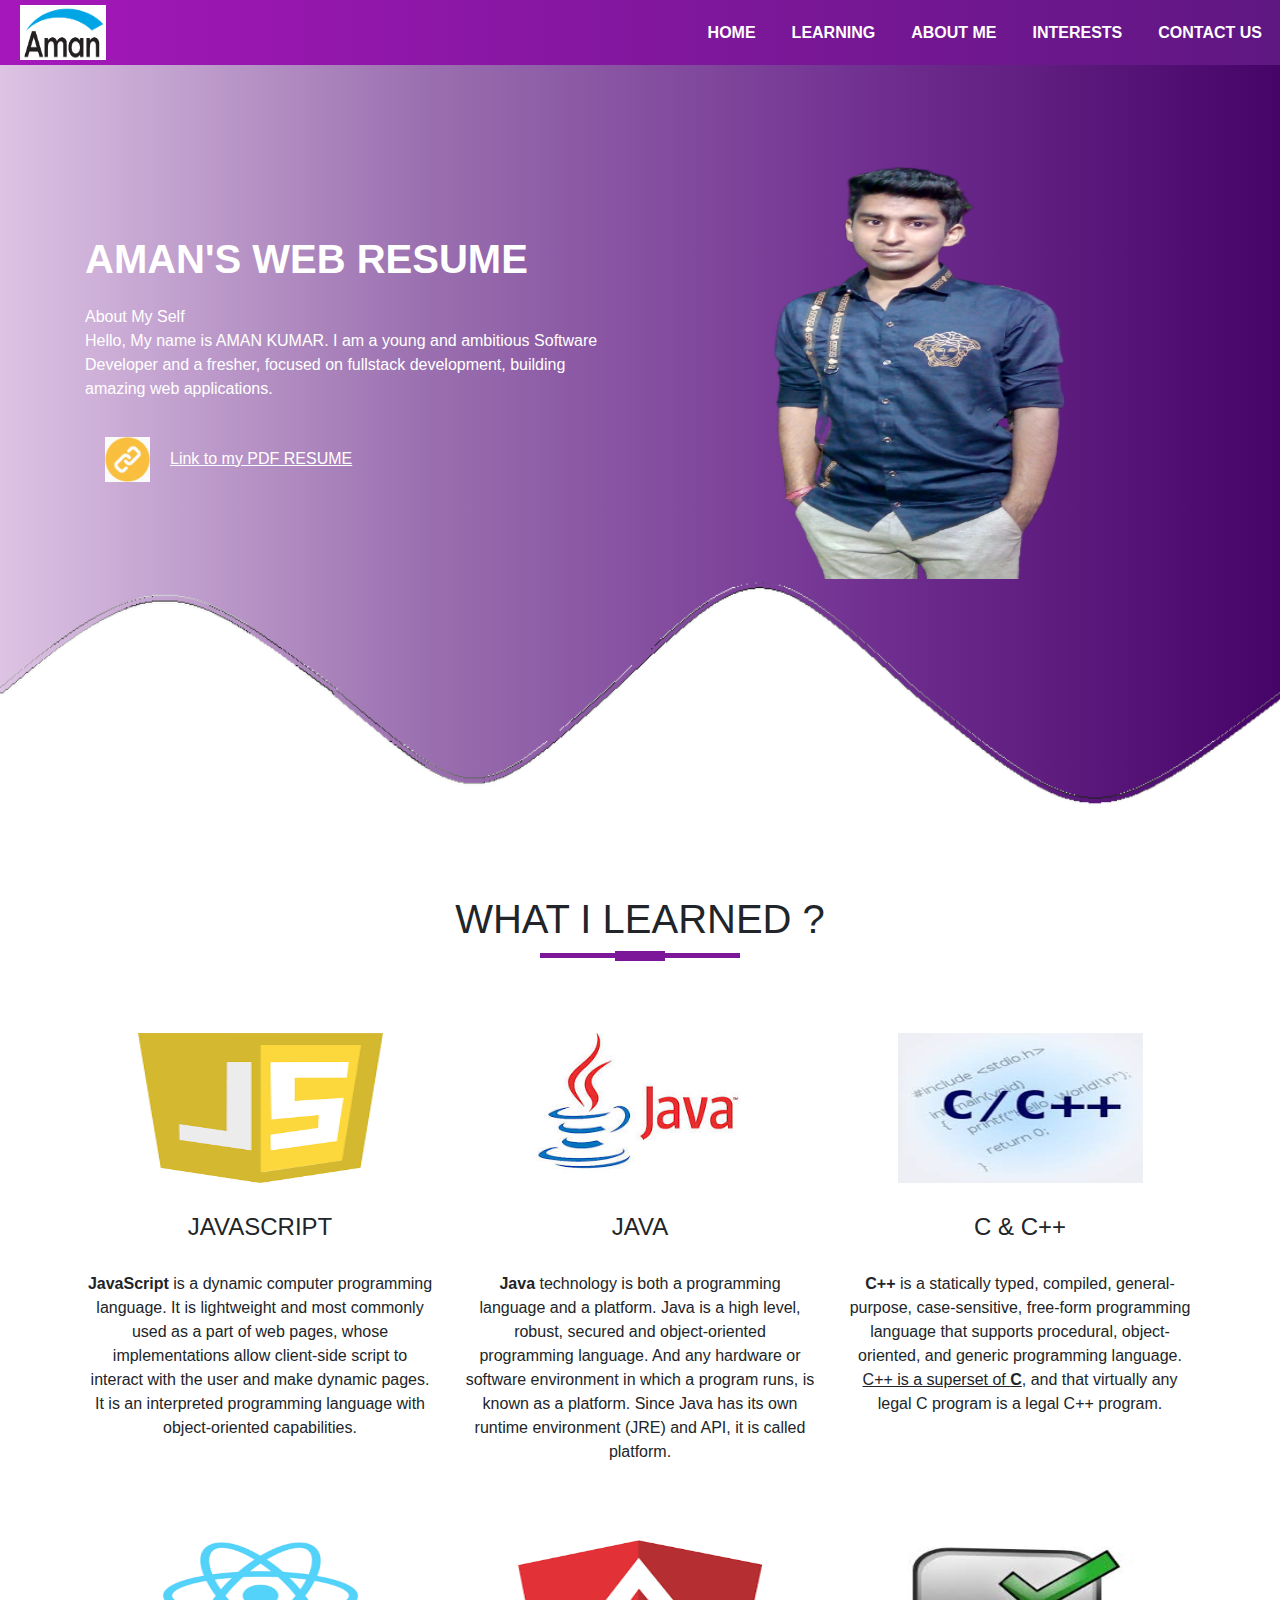
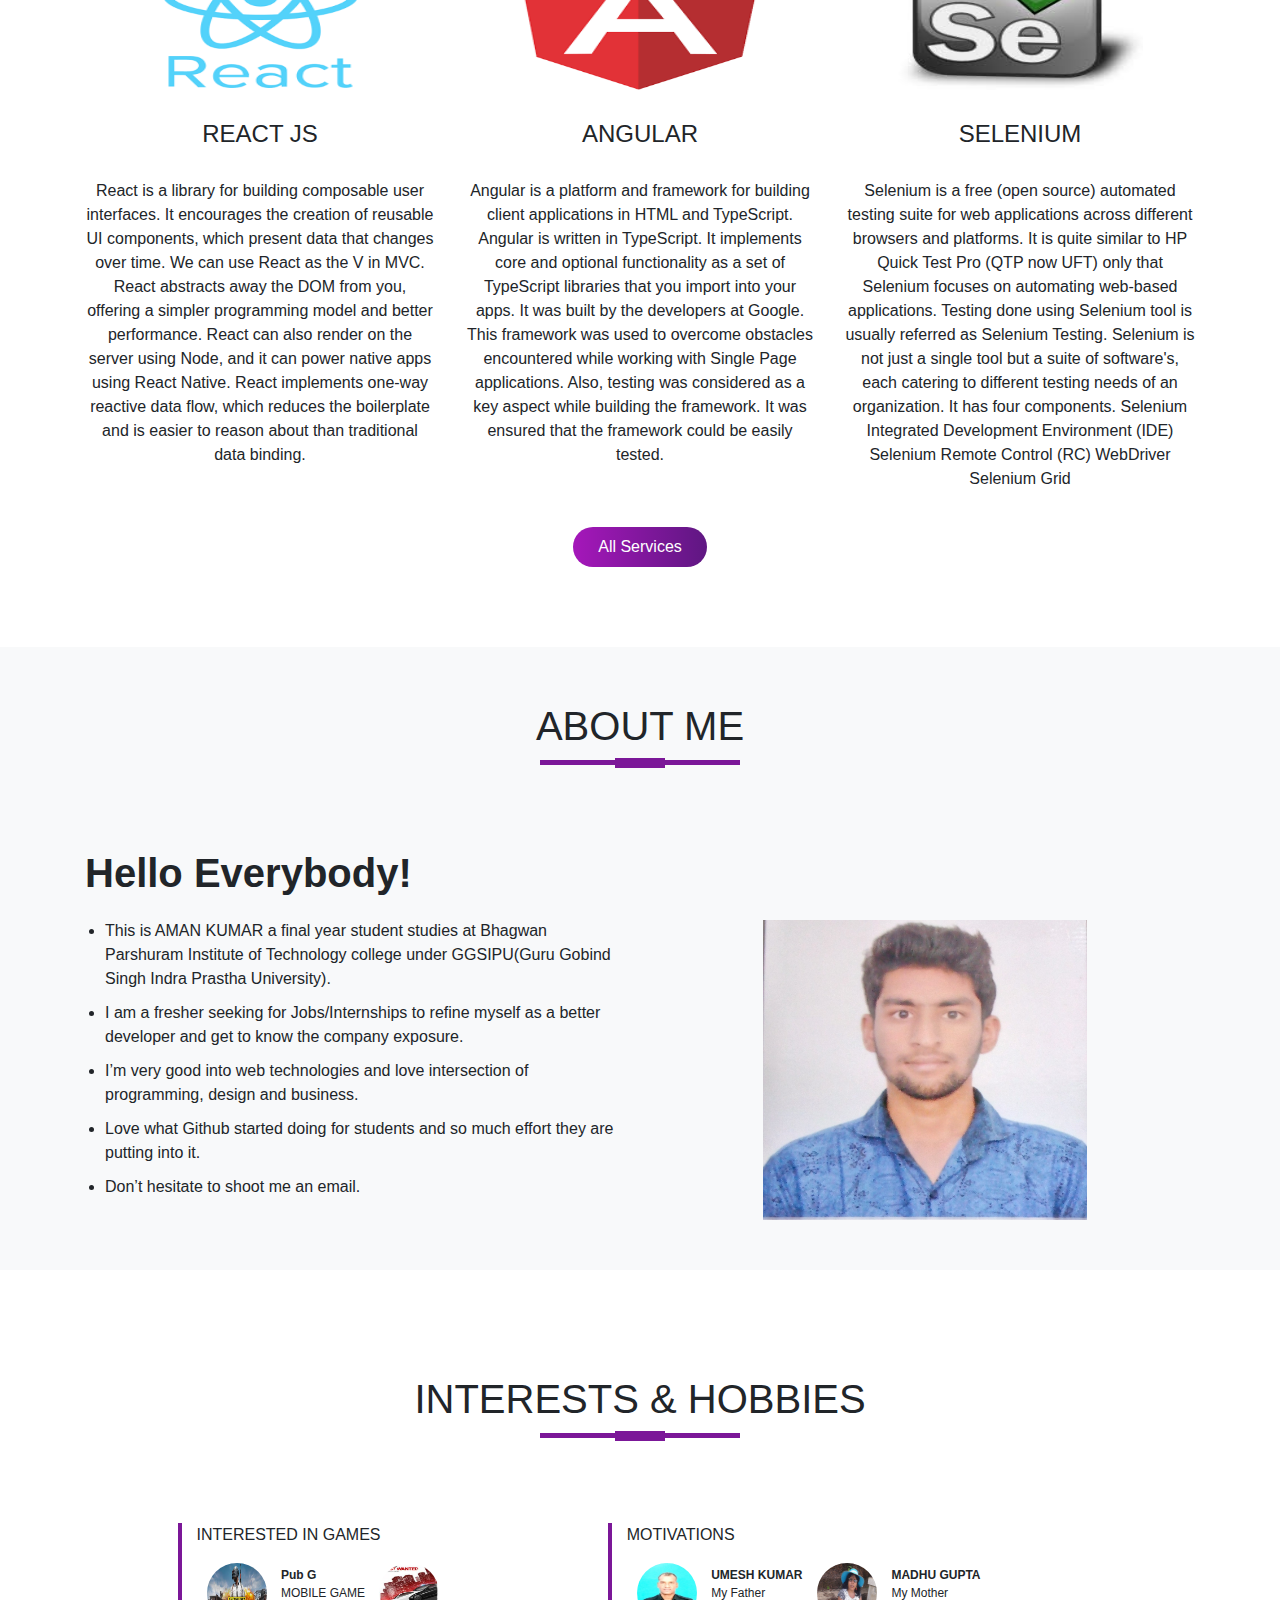
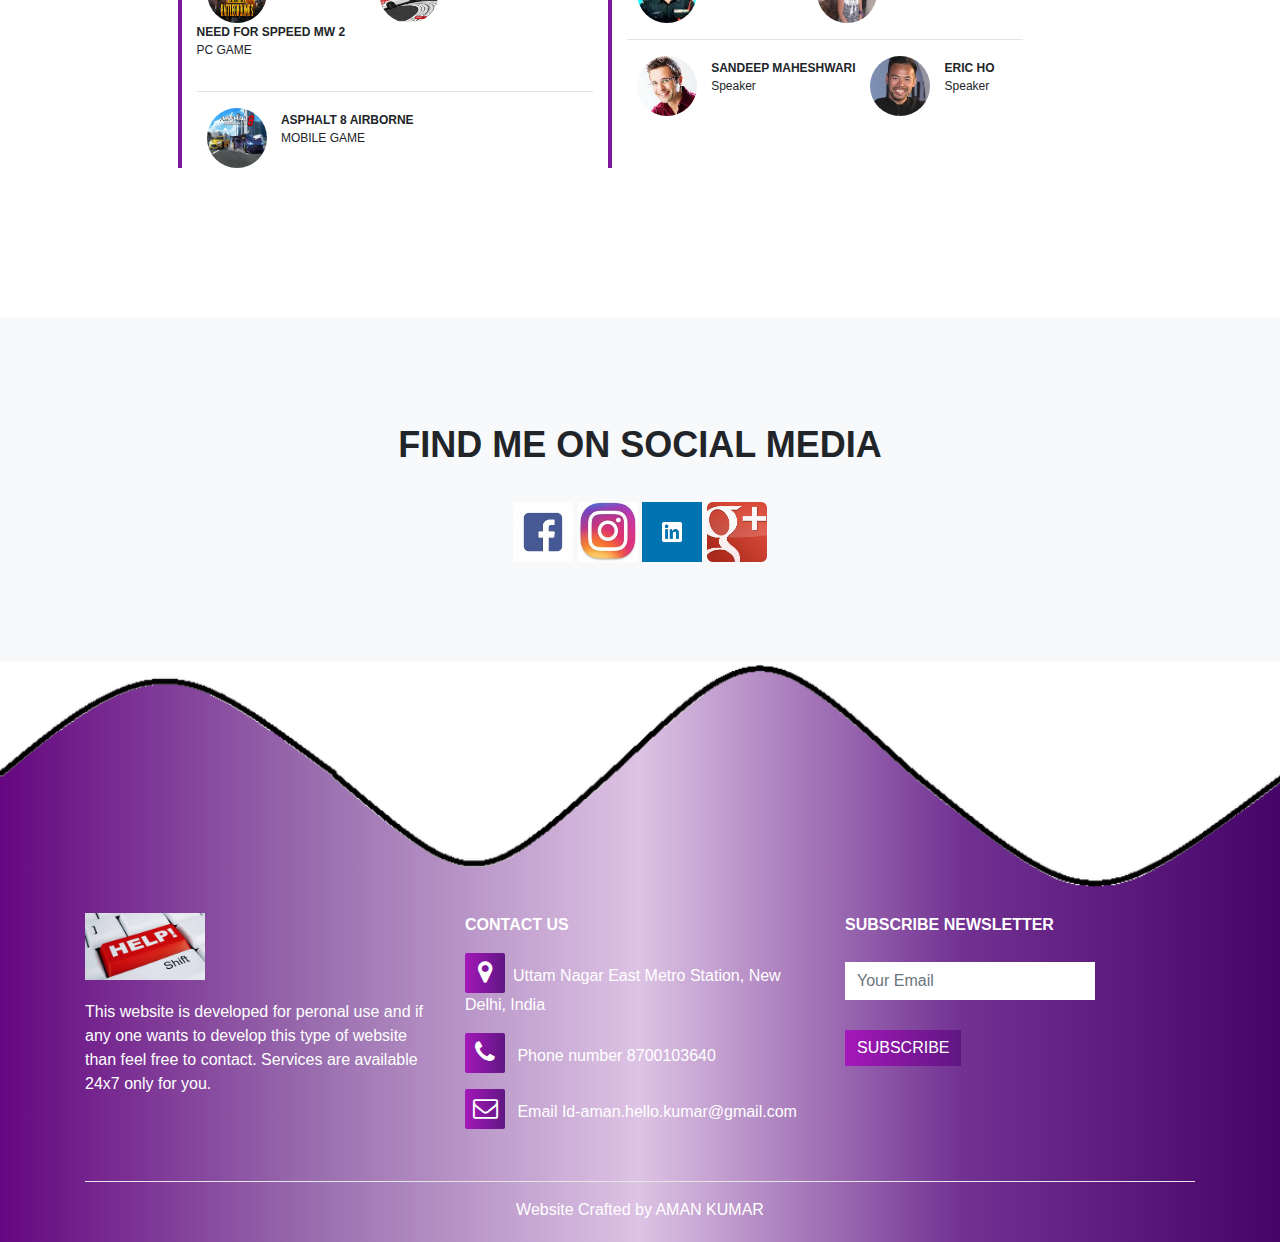
==== index.html @ b963ac5f "First Web Resume" ====
<!DOCTYPE html>
<html lang="en">
<head>
    <meta charset="UTF-8">
    <meta name="viewport" content="width=device-width, initial-scale=1.0">
    <meta http-equiv="X-UA-Compatible" content="ie=edge">
    <title>Website</title>

    <link rel="stylesheet" href="./style.css">
    <link rel="stylesheet" href="https://stackpath.bootstrapcdn.com/bootstrap/4.3.1/css/bootstrap.min.css" integrity="sha384-ggOyR0iXCbMQv3Xipma34MD+dH/1fQ784/j6cY/iJTQUOhcWr7x9JvoRxT2MZw1T" crossorigin="anonymous">
    <script src="https://code.jquery.com/jquery-3.3.1.slim.min.js" integrity="sha384-q8i/X+965DzO0rT7abK41JStQIAqVgRVzpbzo5smXKp4YfRvH+8abtTE1Pi6jizo" crossorigin="anonymous"></script>
    <script src="https://stackpath.bootstrapcdn.com/bootstrap/4.3.1/js/bootstrap.min.js" integrity="sha384-JjSmVgyd0p3pXB1rRibZUAYoIIy6OrQ6VrjIEaFf/nJGzIxFDsf4x0xIM+B07jRM" crossorigin="anonymous"></script>

    <link rel="stylesheet" href="https://stackpath.bootstrapcdn.com/font-awesome/4.7.0/css/font-awesome.min.css"> 


</head>
<body>

    <section id="nav-bar">

            <nav class="navbar navbar-expand-lg navbar-light ">
                    <a class="navbar-brand" href="#"><img src="./images/logo-aman.png" alt="logo"></a>
                    <button class="navbar-toggler" type="button" data-toggle="collapse" data-target="#navbarNav" aria-controls="navbarNav" aria-expanded="false" aria-label="Toggle navigation">
                            <i class="fa fa-bars" aria-hidden="true"></i>
                        </button>
                    <div class="collapse navbar-collapse" id="navbarNav">
                      <ul class="navbar-nav ml-auto">
                        <li class="nav-item ">
                          <a class="nav-link" href="#top">HOME</a>
                        </li>
                        <li class="nav-item">
                          <a class="nav-link" href="#services">LEARNING</a>
                        </li>
                        <li class="nav-item">
                          <a class="nav-link" href="#about-us">ABOUT ME</a>
                        </li>
                        <li class="nav-item">
                          <a class="nav-link " href="#testimonials">INTERESTS</a>
                        </li>
                        <li class="nav-item">
                          <a class="nav-link " href="#footer">CONTACT US</a>
                        </li>
                      </ul>
                    </div>
                  </nav>

    </section>

<!------------------Banner Section----------------------------------------------->

<section id="banner">
    <div class="container">
        <div class="row">
            <div class="col-md-6">
                <p class="promo-title">AMAN'S WEB RESUME</p>
                <p>About My Self <br>
                        Hello, My name is AMAN KUMAR.                        
                        I am a young and ambitious Software Developer and a fresher, focused on fullstack development, building amazing web applications.
                        </p>
                <a href="https://drive.google.com/file/d/15JoT8GsrGlY7VwgOTmMTJu6t5_x48WsP/view?usp=sharing" target="_blank"><img src="./images/link_yellow.jpg" alt="playIMG" class="play-btn"><u>Link to my PDF RESUME</u></a>

            </div>
            <div class="col-md-6 text-center">
                <img src="./images/aman1.png" class="img-fluid" alt="">
            </div>
        </div>
    </div>
    <img src="./images/wave2.png" class="bottom-img" alt="">
</section>

<!---------------------------Services Section---------->

<section id="services">
    <div class="container text-center">
        <h1 class="title">WHAT I LEARNED ?</h1>
        <div class="row text-center">
            <div class="col-md-4 services">
                <img src="./images/javascript.png" alt="" class="service-img">
                <h4>JAVASCRIPT</h4>
                <p><b>JavaScript</b> is a dynamic computer programming language. It is lightweight and most commonly used as a part of web pages, whose implementations allow client-side script to interact with the user and make dynamic pages. It is an interpreted programming language with object-oriented capabilities.</p>

            </div>
            <div class="col-md-4 services">
                <img src="./images/java.jpg" alt="" class="service-img">
                <h4>JAVA</h4>
                <p><b>Java</b> technology is both a programming language and a platform. Java is a high level, robust, secured and object-oriented programming language. And any hardware or software environment in which a program runs, is known as a platform. Since Java has its own runtime environment (JRE) and API, it is called platform.</p>
            </div>
            <div class="col-md-4 services">
                <img src="./images/c_c++.jpg" alt="" class="service-img">
                <h4>C & C++</h4>
                <p><b>C++ </b> is a statically typed, compiled, general-purpose, case-sensitive, free-form programming language that supports procedural, object-oriented, and generic programming language.<u> C++ is a superset of <b>C</b></u>, and that virtually any legal C program is a legal C++ program.</p>
            </div>
            <div class="col-md-4 services">
                <img src="./images/react.png" alt="" class="service-img">
                <h4>REACT JS</h4>
                <p>React is a library for building composable user interfaces. It encourages the creation of reusable UI components, which present data that changes over time. We can use React as the V in MVC. React abstracts away the DOM from you, offering a simpler programming model and better performance. React can also render on the server using Node, and it can power native apps using React Native. React implements one-way reactive data flow, which reduces the boilerplate and is easier to reason about than traditional data binding.</p>
            </div>
            <div class="col-md-4 services">
                <img src="./images/angular.png" alt="" class="service-img">
                <h4>ANGULAR</h4>
                <p>Angular is a platform and framework for building client applications in HTML and TypeScript. Angular is written in TypeScript. It implements core and optional functionality as a set of TypeScript libraries that you import into your apps. It was built by the developers at Google. This framework was used to overcome obstacles encountered while working with Single Page applications. Also, testing was considered as a key aspect while building the framework. It was ensured that the framework could be easily tested.</p>
            </div>
            <div class="col-md-4 services">
                <img src="./images/selenium.jpg" alt="" class="service-img">
                <h4>SELENIUM</h4>
                <p>Selenium is a free (open source) automated testing suite for web applications across different browsers and platforms. It is quite similar to HP Quick Test Pro (QTP now UFT) only that Selenium focuses on automating web-based applications. Testing done using Selenium tool is usually referred as Selenium Testing.

                        Selenium is not just a single tool but a suite of software's, each catering to different testing needs of an organization. It has four components.
                        
                        Selenium Integrated Development Environment (IDE)
                        Selenium Remote Control (RC)
                        WebDriver
                        Selenium Grid</p>
            </div>
        </div>
        <button type="button" class="btn btn-primary">All Services</button>
    </div>
</section>

<!---------------------About US--------------->

<section id="about-us">
    <div class="container">
        <h1 class="title text-center"> ABOUT ME</h1>
        <div class="row">
            <div class="col-md-6 about-us">
                <p class="about-title">Hello Everybody!</p>
                <ul>
                    <li>This is AMAN KUMAR a final year student studies at Bhagwan Parshuram Institute of Technology college under GGSIPU(Guru Gobind Singh Indra Prastha University).</li>
                    <li>I am a fresher seeking for Jobs/Internships to refine myself as a better developer and get to know the company exposure.</li>
                    <li>I’m very good into web technologies and love intersection of programming, design and business.</li>
                    <li>Love what Github started doing for students and so much effort they are putting into it.</li>
                    <li> Don’t hesitate to shoot me an email.</li>
                </ul>
            </div>
            <div class="col-md-6 about-us">
                <img src="./images/aman.jpg" class="img-fluid" alt="">
            </div>
        </div>
    </div>
</section>

<!-----------------------------------Testimonials-->

<section id="testimonials">
    <div class="container">
            <h1 class="title text-center">INTERESTS & HOBBIES</h1>
            <div class="row offset-1">
                <div class="col-md-5 testimonials">
                    <p>INTERESTED IN GAMES</p>
                    <img src="./images/pubg.jpg" alt="">
                    <p class="user-details"><b>Pub G</b><br>MOBILE GAME</p>
                    <img src="./images/nfs.jpg" alt="">
                    <p class="user-details"><b>NEED FOR SPPEED MW 2</b><br>PC GAME</p>
                    <br><hr>
                    <img src="./images/asphalt.jpg" alt="">
                    <p class="user-details"><b>ASPHALT 8 AIRBORNE</b><br>MOBILE GAME</p>
                </div>
                <div class="col-md-5 testimonials">
                    <p>MOTIVATIONS</p>
                    <img src="./images/umesh.jpg" alt="">
                    <p class="user-details"><b>UMESH KUMAR</b><br>My Father</p>
                    <img src="./images/madhu.jpg" alt="">
                    <p class="user-details"><b>MADHU GUPTA</b><br>My Mother</p>
                    <br><hr>
                    <img src="./images/sandeep.jpg" alt="">
                    <p class="user-details"><b>SANDEEP MAHESHWARI</b><br>Speaker</p>
                    <img src="./images/eric.jpg" alt="">
                    <p class="user-details"><b>ERIC HO</b><br>Speaker</p>
                </div>
            </div>
    </div>
</section>

<!---------------------------------Social media section------->

<section id="social-media">
    <div class="container text-center">
    <p>FIND ME ON SOCIAL MEDIA </p>
    <div class="social-icons">
        <a href="https://www.facebook.com/amankumar05031999" target="_blank"><img src="./images/facebook.jpg" alt=""></a>
        <a href="https://www.instagram.com/amans_rock/" target="_blank"><img src="./images/insta.jpg" alt=""></a>
        <a href="https://www.linkedin.com/in/aman-kumar-a8a14a136/" target="_blank"><img src="./images/linkedin.png" alt=""></a>
        <a href="https://drive.google.com/file/d/15JoT8GsrGlY7VwgOTmMTJu6t5_x48WsP/view?usp=sharing" target="_blank"><img src="./images/google.jpg" alt=""></a>
        
    </div>
    </div>
</section>
    
<!-----------------------footer section----------->

<section id="footer">
    <img src="./images/wave3.png" class="footer-img" alt="">
    <div class="container">
        <div class="row">
            <div class="col-md-4 footer-box">
                <img src="./images/help.jpg" alt="value">
                <p>This website is developed for peronal use and if any one wants to develop this type of website than feel free to contact. Services are available 24x7 only for you.</p>
            </div>
            <div class="col-md-4 footer-box">
                <p><b>CONTACT US</b></p>
                <P><i class="fa fa-map-marker" aria-hidden="true"></i>Uttam Nagar East Metro Station, New Delhi, India</P>   
                <P><i class="fa fa-phone" aria-hidden="true"></i>
                    Phone number 8700103640</P>
                <P><i class="fa fa-envelope-o" aria-hidden="true"></i>
                    Email Id-aman.hello.kumar@gmail.com</P>
            </div>
            <div class="col-md-4 footer-box">
                <p><b>SUBSCRIBE NEWSLETTER</b></p>
                <input type="email" class="form-control" placeholder="Your Email">
                <button type="submit" class="btn btn-primary">SUBSCRIBE</button>
                
            </div>

        </div>
        <hr>
        <p class="copyright">Website Crafted by AMAN KUMAR</p>
    </div>

</section>

<!----------------smoooth scroll-->

<script src="./smooth-scroll.js"></script>

<script>
        var scroll = new SmoothScroll('a[href*="#"]');
    </script>


</body>
</html>
---- style.css ----
*{
    margin:0;
    padding:0;
}
body{
    font-family: sans-serif;
}
#nav-bar{
    position: sticky;
    top:0;
    z-index: 10;
}
.navbar{
    background-image: linear-gradient(to right, #a517ba, #5f1782);
    padding: 0 !important;
}
.navbar-brand img{
    height: 40px;
    padding-left: 20px;
}
.navbar-nav li{
    padding: 0 10px;
}
.navbar-nav li a {
    color: #fff !important;
    font-weight: 600;
    float: right;
    text-align: left; 
}
.fa-bars{
    color: #fff;
    font-size: 30px !important;
}
.navbar-toggler {
    outline: none !important;
}

/*-------Banner Section---------------*/

#banner{
    background-image: linear-gradient(to right, #ddc3e4, #9a6faf,#723292, #460368);
    color: #fff;
    padding-top: 5%;
}
.promo-title{
    font-size: 40px;
    font-weight: 600;
    margin-top: 100px;
}
.play-btn{
    width: 45px;
    margin: 20px;
}
#banner a{
    color: #fff;
    text-decoration: none;
}
.bottom-img{
    width: 100%;
    
}

/*-----------------Service Section-----------*/

#services{
    padding: 80px 0;
}
.service-img{
    width:100px;
    margin-top: 20px;
}
.services{
    padding: 20px;
}
.services h4{
    padding: 5px;
    margin: 25px;
    text-transform: uppercase;
}
.title::before{
    content:'';
    background: #7b1798;
    height: 5px;
    width: 200px;
    margin-left: auto;
    margin-right: auto;
    display: block; 
    transform: translateY(63px);
}
.title::after {
    content:'';
    background: #7b1798;
    height: 10px;
    width: 50px;
    margin-left: auto;
    margin-right: auto;
    display: block; 
    margin-bottom: 40px;
    transform: translateY(8px);
}
#services .btn-primary{
    box-shadow: none;
    padding: 8px 25px;
    border: none;
    border-radius: 20px;
    background-image: linear-gradient(to right, #a517ba, #5f1782);

}

/*-----------------About us -------------------*/

#about-us{
    background: #f8f9fa;
    padding-bottom: 50px;
    padding-top: 50px;
}
.about-title{
    font-size: 40px;
    font-weight: 600;
    margin-top: 8%;
}
#about-us ul li{
    margin: 10px 0 ;
}
#about-us ul{
    margin-left:20px;
}
.about-us img{
    display: block;
    margin: 60px auto;
    margin-bottom: 0px;

}
/*------------------------------testimonials-----------*/
#testimonials{
    margin: 100px 0;

}
.testimonials{
    border-left: 4px solid #7b1798;
    margin-top: 50px;
    margin-bottom: 50px;
}
.testimonials img {
    height: 60px;
    width: 60px;
    border-radius: 50%;
    margin: 0 10px;
}
.user-details{
    display: inline-block;
    font-size: 12px;
}

/*------------Social media section-------------*/

#social-media{
    background: #f8f9fa;
    padding: 100px 0;
}
#social-media p{
    font-size: 36px;
    font-weight: 600;
    margin-bottom: 30px;
}
.social-icons img {
    width: 60px;
    transition: 0.5s;
}
.social-icons a:hover img{
    transform: translateY(-10px);
}

/*--------footer-----------*/

#footer{
    background-image: linear-gradient(to right, #650680, #9a6faf,#ddc3e4,#723292, #460368);
    color: #fff;
}
.footer-img{
    width: 100%;
}
.footer-box{
    padding: 20px;
}
.footer-box img{
    width: 120px;
    margin-bottom: 20px;
}
.footer-box .fa{
    margin-right:8px;
    font-size:25px;
    height:40px;
    width:40px;
    text-align: center;
    padding-top:7px;
    border-radius: 2px;
    background-image: linear-gradient(to right, #a517ba, #5f1782);
}
.footer-box .form-control{
    box-shadow: none !important;
    border: none;
    border-radius: 0;
    margin-top: 25px;
    max-width: 250px;
}
.footer-box .btn-primary{
    box-shadow: none !important;
    border: none;
    border-radius: 0;
    margin-top: 30px;
    background-image: linear-gradient(to right, #a517ba, #5f1782);
}
hr{
    background: #fff;
}
.copyright{
    margin-bottom: 0px;
    padding-bottom: 20px;
    text-align: center;
}

#banner .row .text-center img{
    width: 80%;
    height: 450px;
    
}
#nav-bar .navbar a img {
    width: 80%;
    height: 55px;
}
#services .services img{
    width: 70%;
    height: 150px;
}
#about-us .container .about-us img{
    width: 60%;
    height: 300px;
    margin-top: 120px;
    align-content: center;
}
#social-media .text-center img{
    width:  60px;
    height: 60px;
}
#social-media .text-center h1{
    display: inline-block;
}
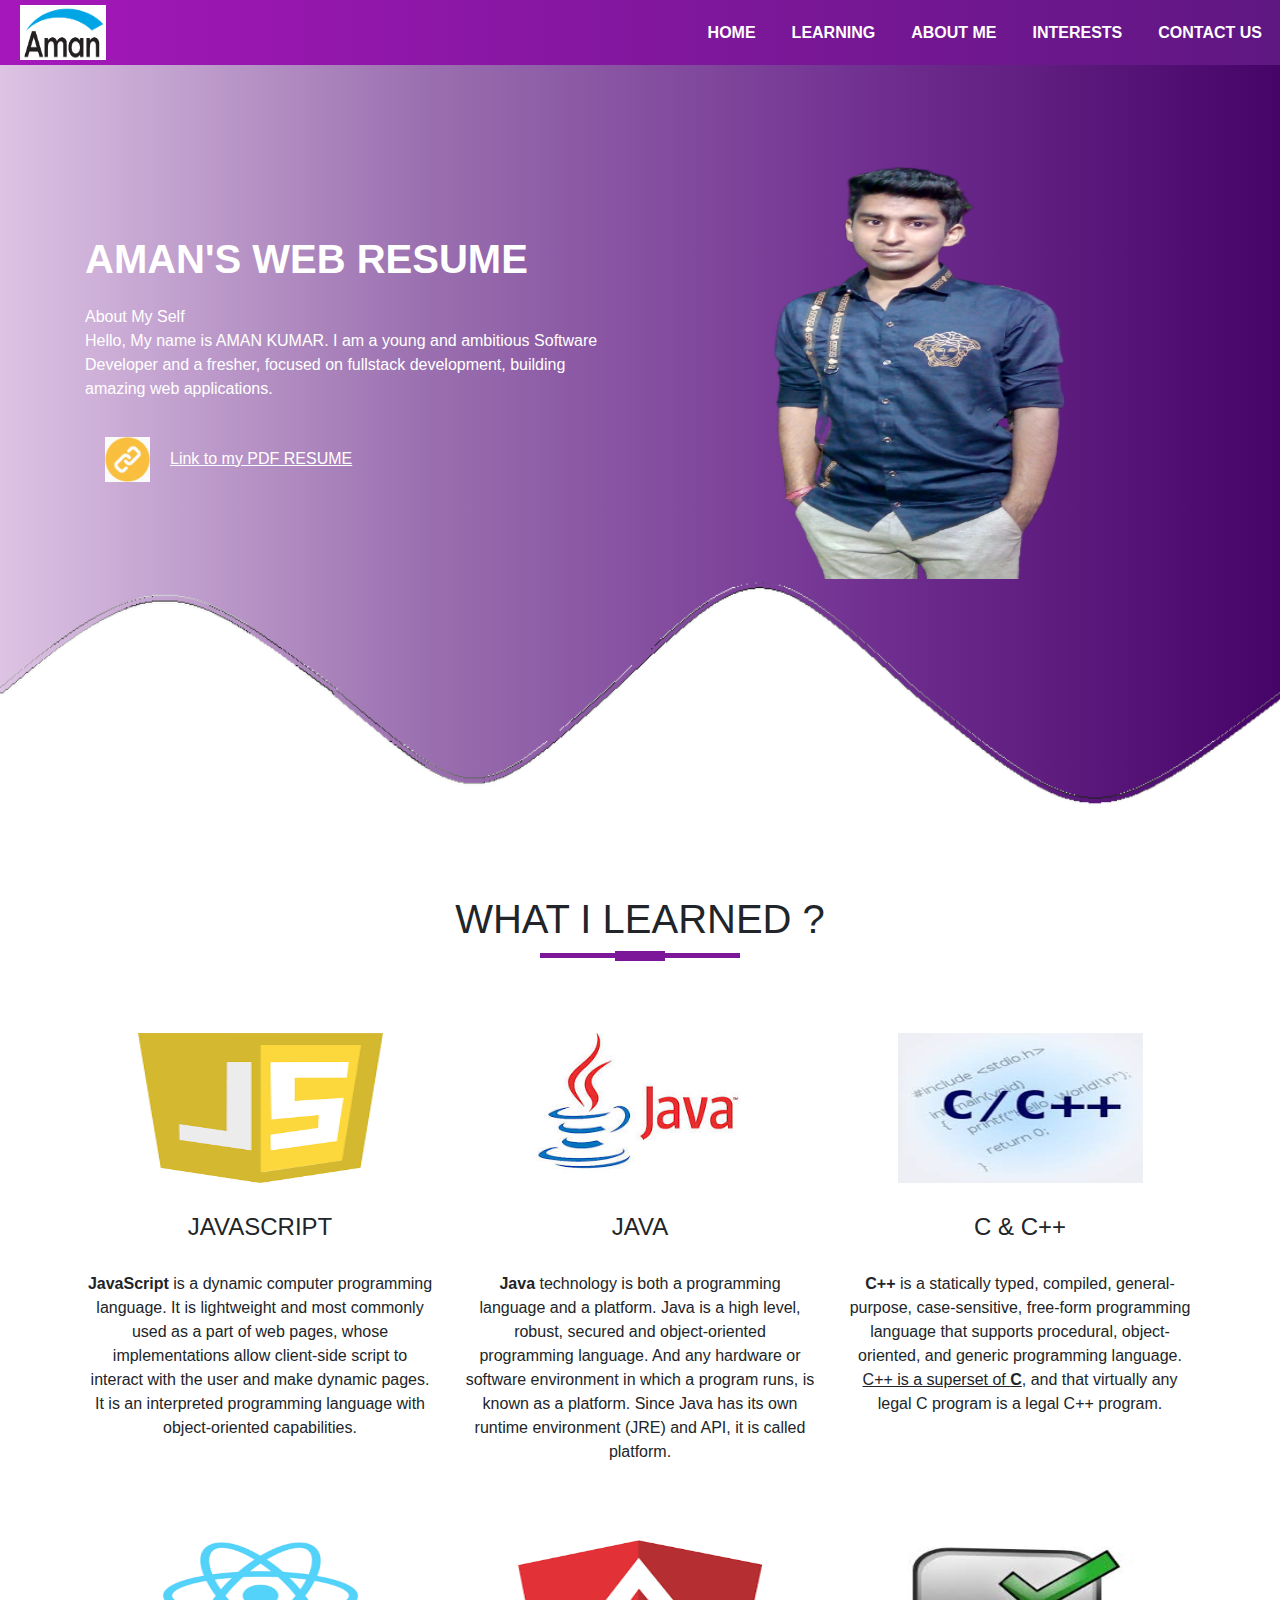
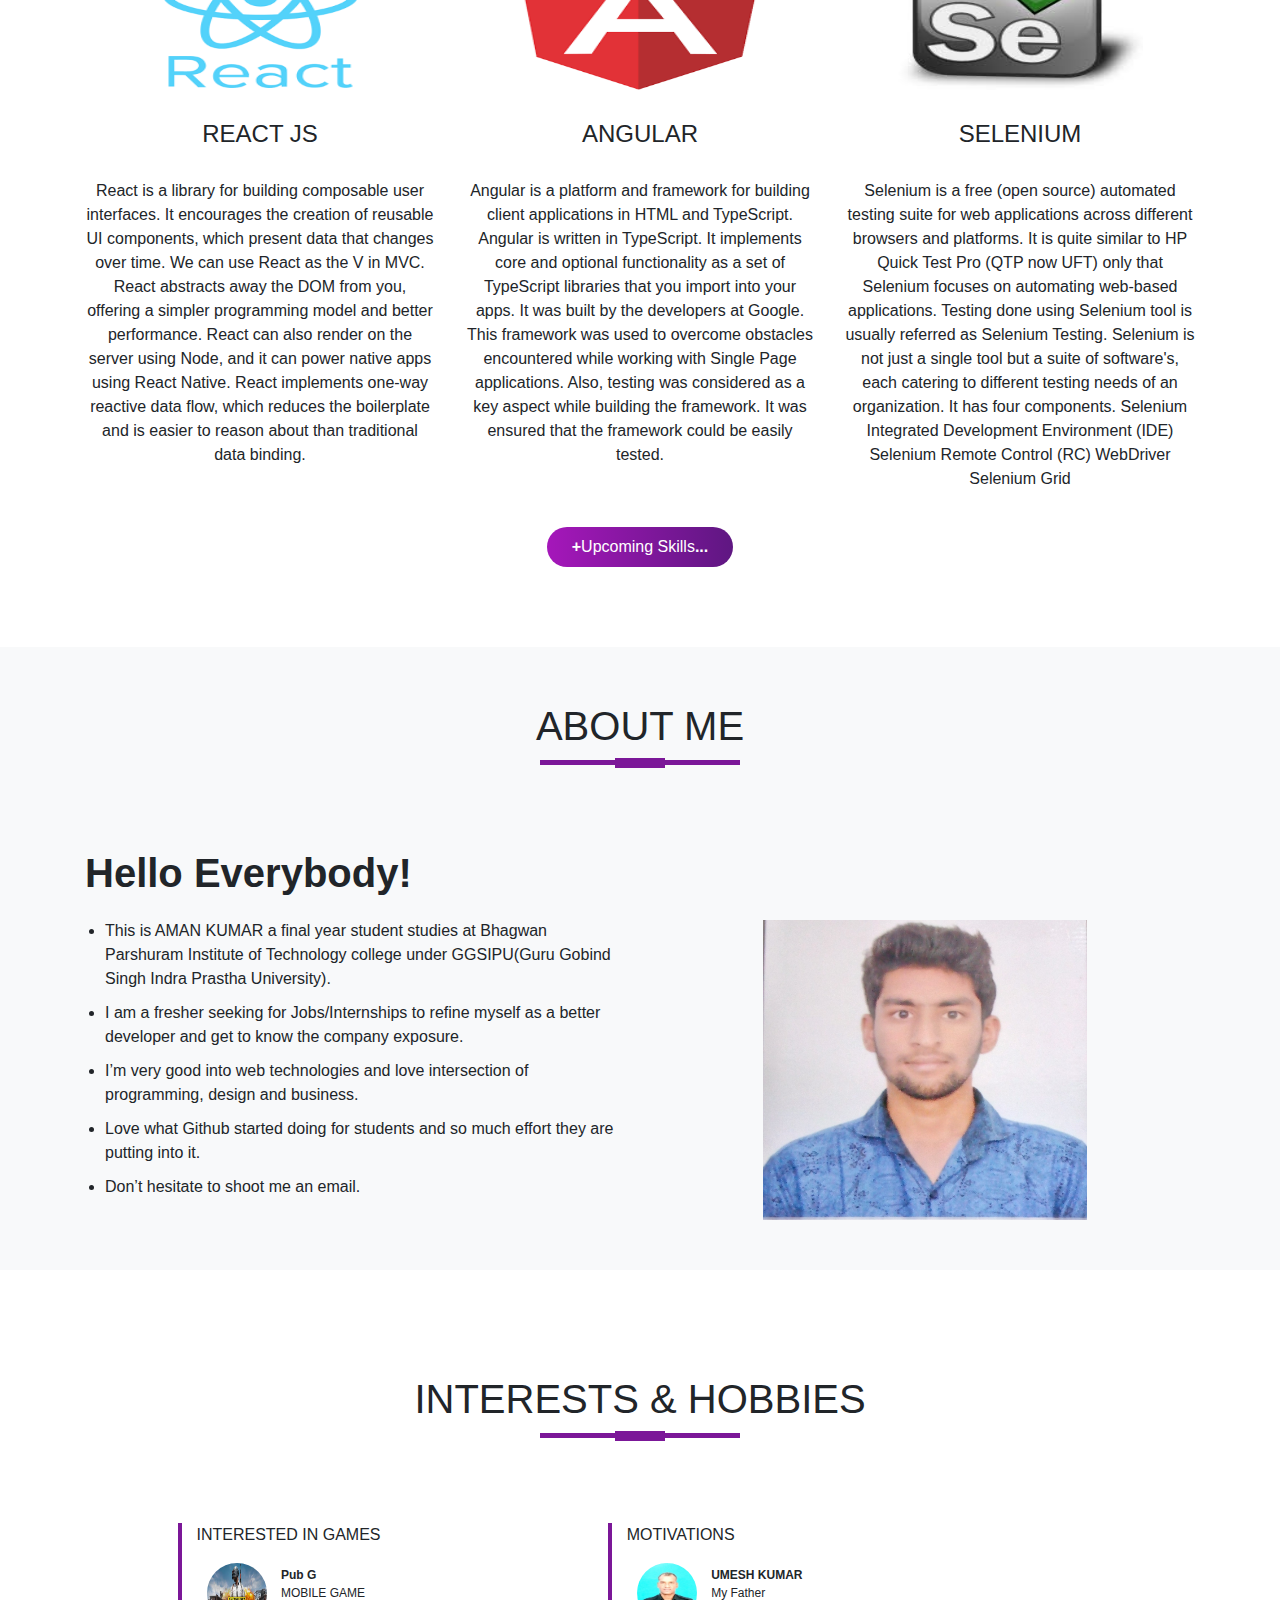
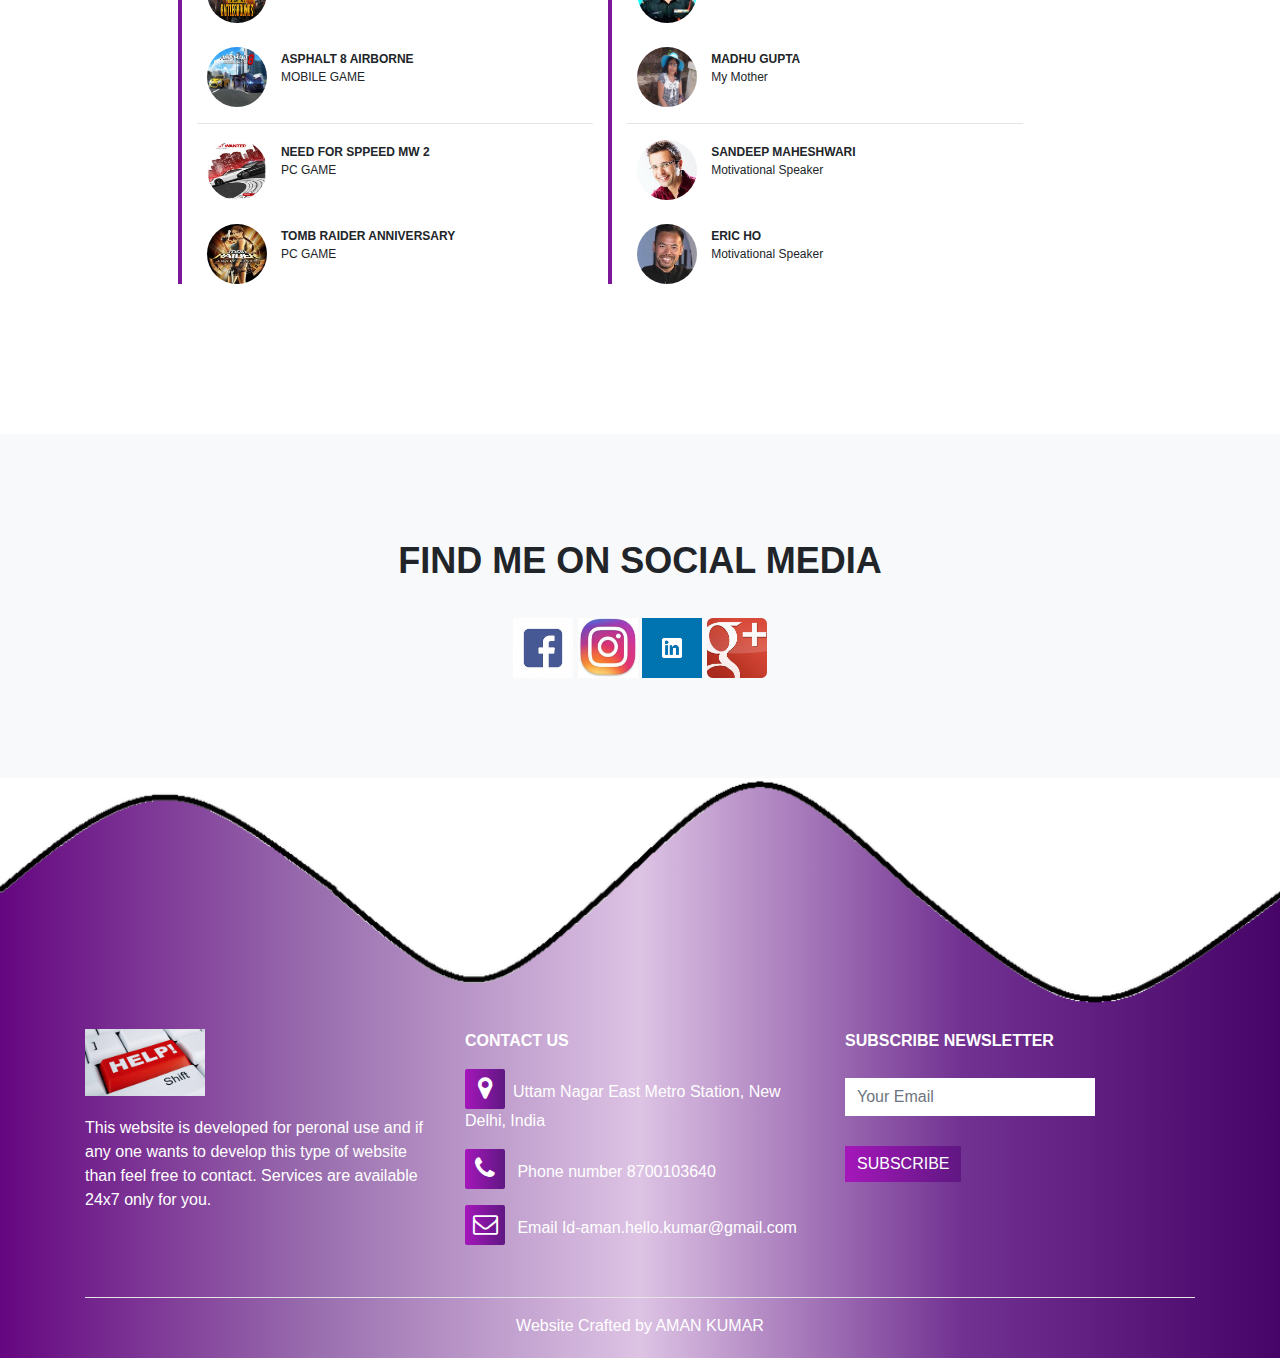
==== commit fe2f3d48: "Added google adds" ====
--- a/index.html
+++ b/index.html
@@ -13,6 +13,13 @@
 
     <link rel="stylesheet" href="https://stackpath.bootstrapcdn.com/font-awesome/4.7.0/css/font-awesome.min.css"> 
 
+    <script async src="https://pagead2.googlesyndication.com/pagead/js/adsbygoogle.js"></script>
+<script>
+  (adsbygoogle = window.adsbygoogle || []).push({
+    google_ad_client: "ca-pub-9025593225178922",
+    enable_page_level_ads: true
+  });
+</script>
 
 </head>
 <body>
@@ -114,7 +121,7 @@
                         Selenium Grid</p>
             </div>
         </div>
-        <button type="button" class="btn btn-primary">All Services</button>
+        <button type="button" class="btn btn-primary"><b>+</b>Upcoming Skills<b>...</b></button>
     </div>
 </section>
 
@@ -149,25 +156,49 @@
             <div class="row offset-1">
                 <div class="col-md-5 testimonials">
                     <p>INTERESTED IN GAMES</p>
+                    <div>
                     <img src="./images/pubg.jpg" alt="">
                     <p class="user-details"><b>Pub G</b><br>MOBILE GAME</p>
+                    </div>
+                    <br>
+                    <div>
+                    <img src="./images/asphalt.jpg" alt="">
+                    <p class="user-details"><b>ASPHALT 8 AIRBORNE</b><br>MOBILE GAME</p>
+                    </div>
+                    <hr>
+                    <div>
                     <img src="./images/nfs.jpg" alt="">
                     <p class="user-details"><b>NEED FOR SPPEED MW 2</b><br>PC GAME</p>
-                    <br><hr>
-                    <img src="./images/asphalt.jpg" alt="">
-                    <p class="user-details"><b>ASPHALT 8 AIRBORNE</b><br>MOBILE GAME</p>
+                    </div>
+                    <br>
+                    <div>
+                    <img src="./images/tra.jpg" alt="">
+                    <p class="user-details"><b>TOMB RAIDER ANNIVERSARY</b><br>PC GAME</p>
+                    </div>
+
+                    
                 </div>
                 <div class="col-md-5 testimonials">
                     <p>MOTIVATIONS</p>
+                    <div>
                     <img src="./images/umesh.jpg" alt="">
                     <p class="user-details"><b>UMESH KUMAR</b><br>My Father</p>
+                    </div>
+                    <br>
+                    <div>
                     <img src="./images/madhu.jpg" alt="">
                     <p class="user-details"><b>MADHU GUPTA</b><br>My Mother</p>
-                    <br><hr>
+                    </div>
+                    <hr>
+                    <div>
                     <img src="./images/sandeep.jpg" alt="">
-                    <p class="user-details"><b>SANDEEP MAHESHWARI</b><br>Speaker</p>
+                    <p class="user-details"><b>SANDEEP MAHESHWARI</b><br>Motivational Speaker</p>
+                    </div>
+                    <br>
+                    <div>
                     <img src="./images/eric.jpg" alt="">
-                    <p class="user-details"><b>ERIC HO</b><br>Speaker</p>
+                    <p class="user-details"><b>ERIC HO</b><br>Motivational Speaker</p>
+                    </div>
                 </div>
             </div>
     </div>
--- a/style.css
+++ b/style.css
@@ -246,3 +246,7 @@
 #social-media .text-center h1{
     display: inline-block;
 }
+
+@media only screen and (max-width: 1195px) {
+    
+  }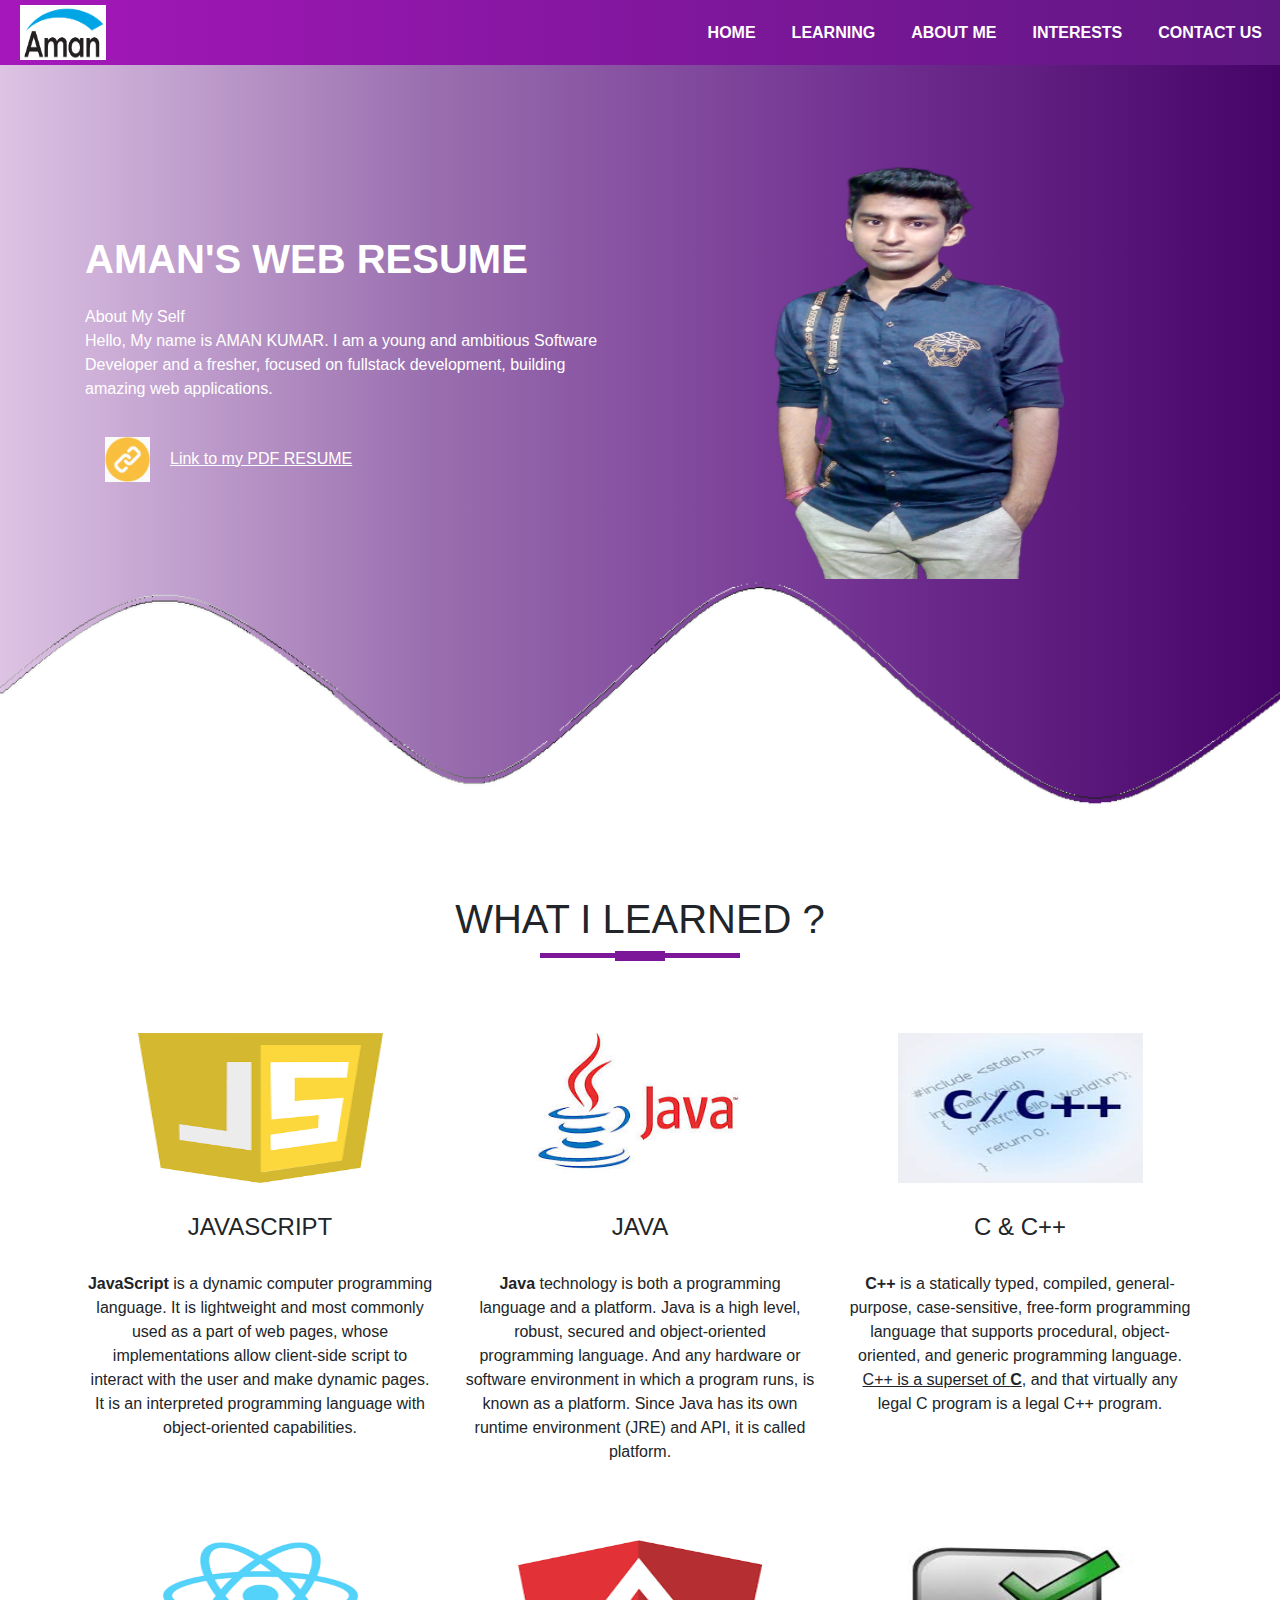
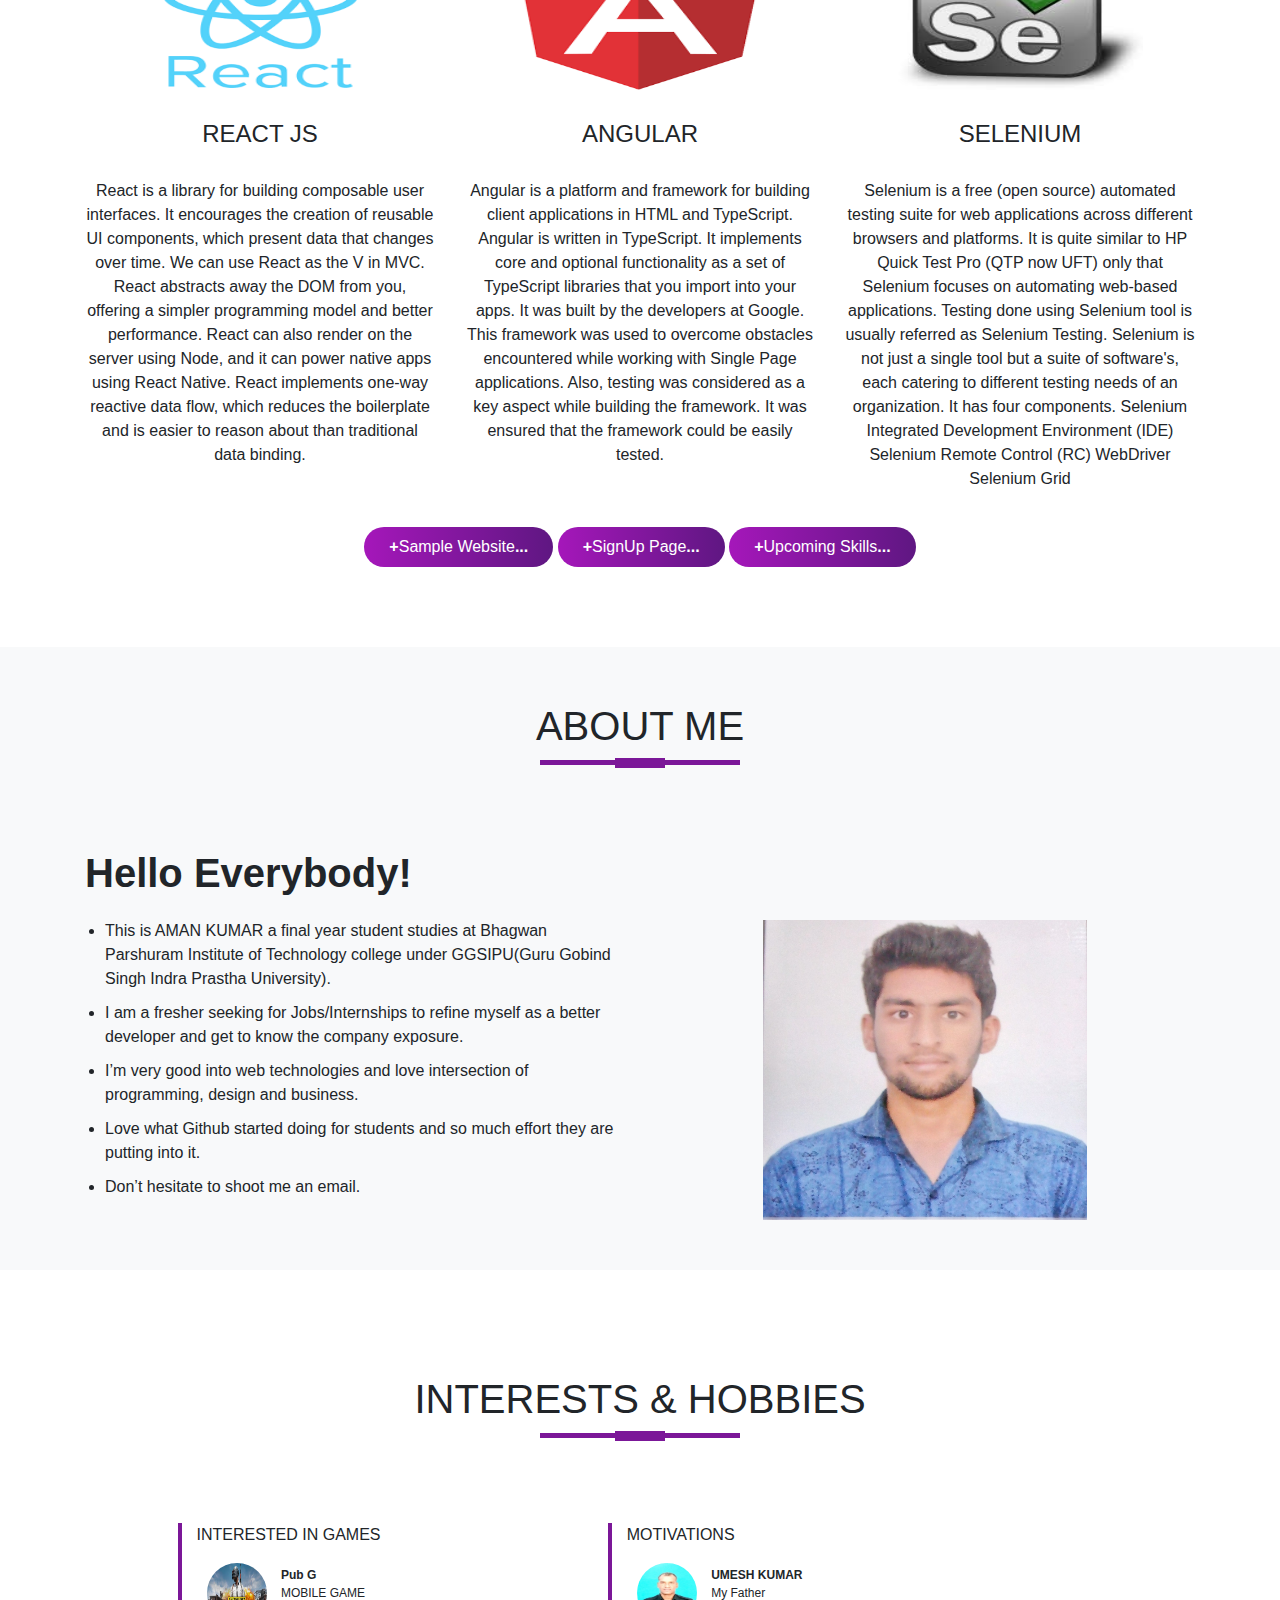
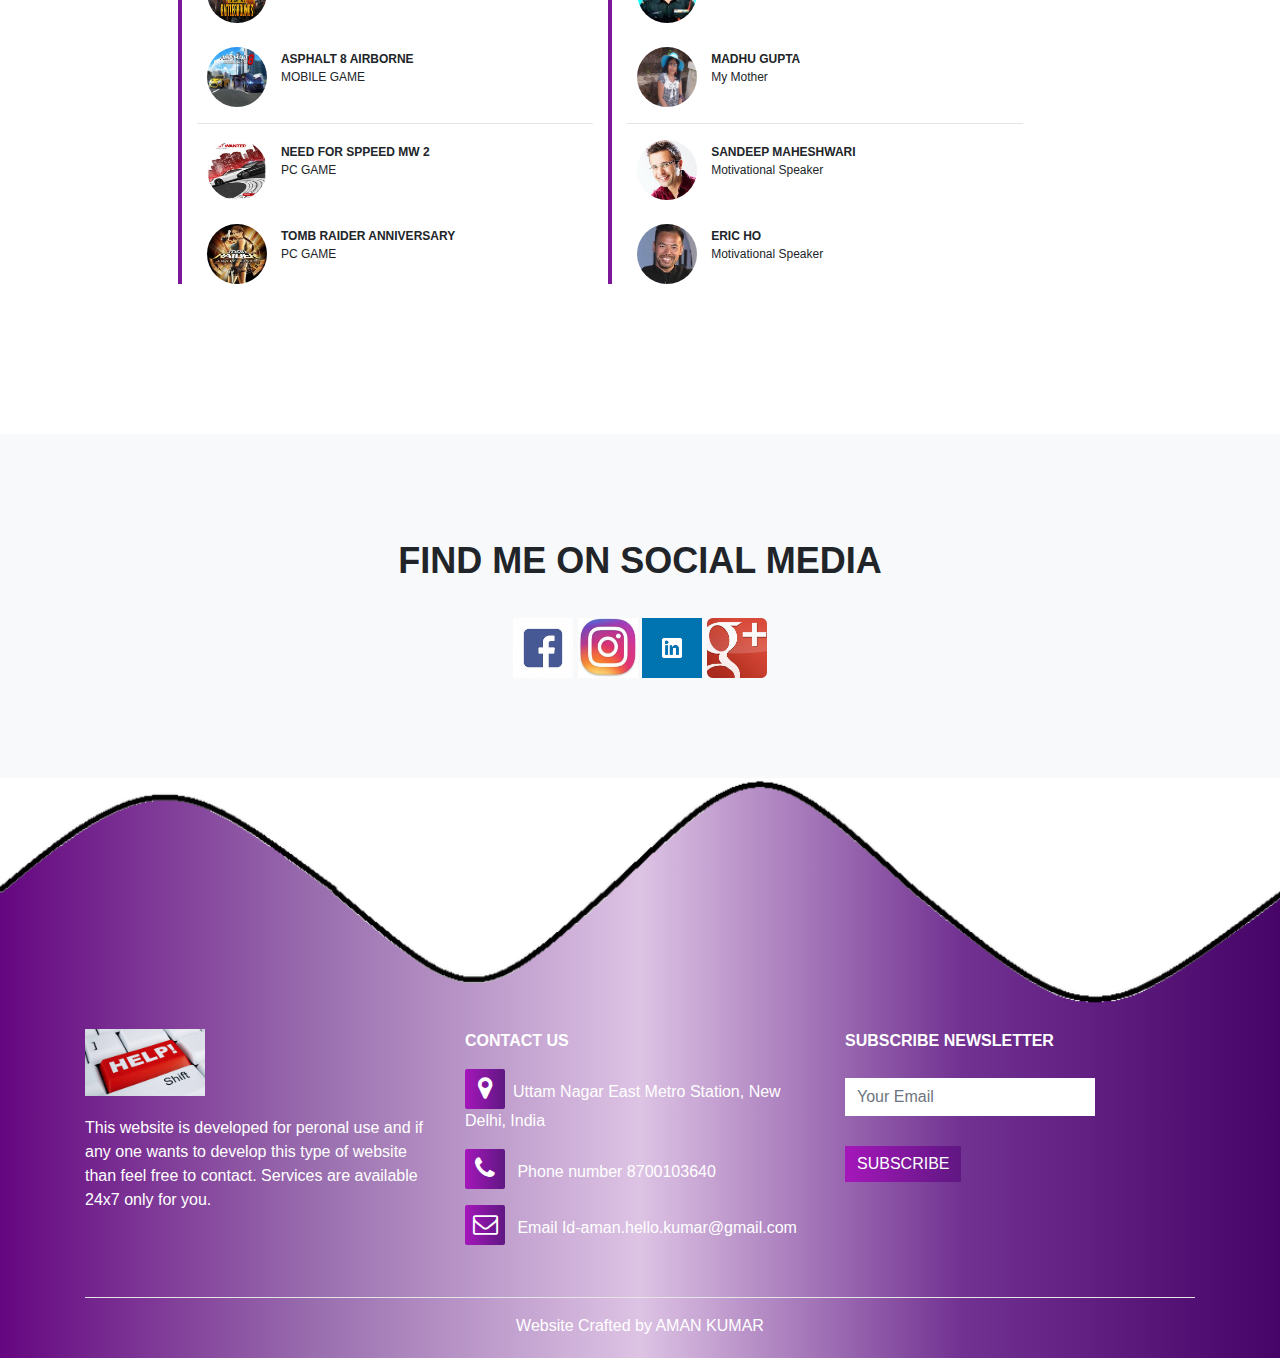
==== commit 2887a309: "Adding links of another website" ====
--- a/index.html
+++ b/index.html
@@ -4,7 +4,10 @@
     <meta charset="UTF-8">
     <meta name="viewport" content="width=device-width, initial-scale=1.0">
     <meta http-equiv="X-UA-Compatible" content="ie=edge">
-    <title>Website</title>
+    <title>AMAN'S RESUME</title>
+
+    <link rel="icon" type="image/ico" href="./images/title-logo.png" />
+
 
     <link rel="stylesheet" href="./style.css">
     <link rel="stylesheet" href="https://stackpath.bootstrapcdn.com/bootstrap/4.3.1/css/bootstrap.min.css" integrity="sha384-ggOyR0iXCbMQv3Xipma34MD+dH/1fQ784/j6cY/iJTQUOhcWr7x9JvoRxT2MZw1T" crossorigin="anonymous">
@@ -121,6 +124,8 @@
                         Selenium Grid</p>
             </div>
         </div>
+        <a href="https://amankumar4all.github.io/website/"><button type="button" class="btn btn-primary"><b>+</b>Sample Website<b>...</b></button></a>
+        <a href="https://amankumar4all.github.io/signin_dashboard/"><button type="button" class="btn btn-primary"><b>+</b>SignUp Page<b>...</b></button></a>        
         <button type="button" class="btn btn-primary"><b>+</b>Upcoming Skills<b>...</b></button>
     </div>
 </section>
@@ -261,4 +266,4 @@
 
 
 </body>
-</html>+</html>
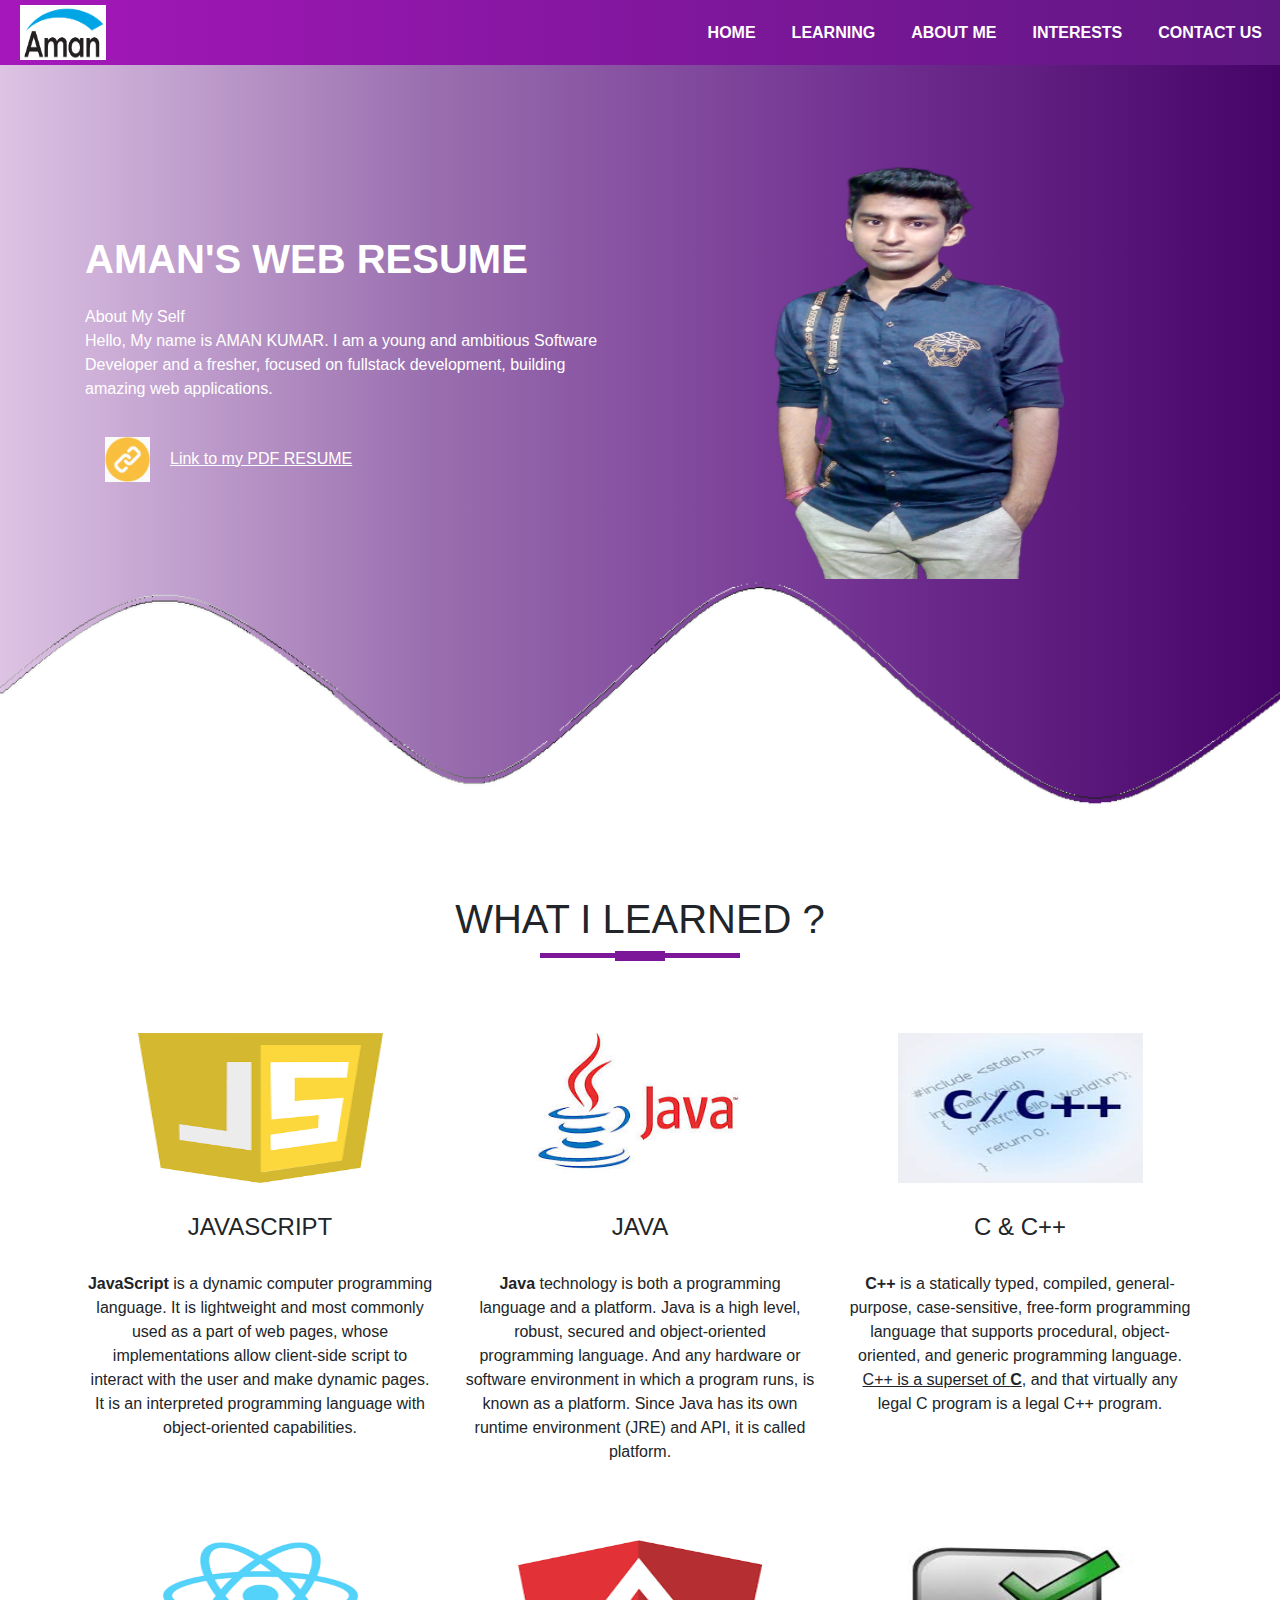
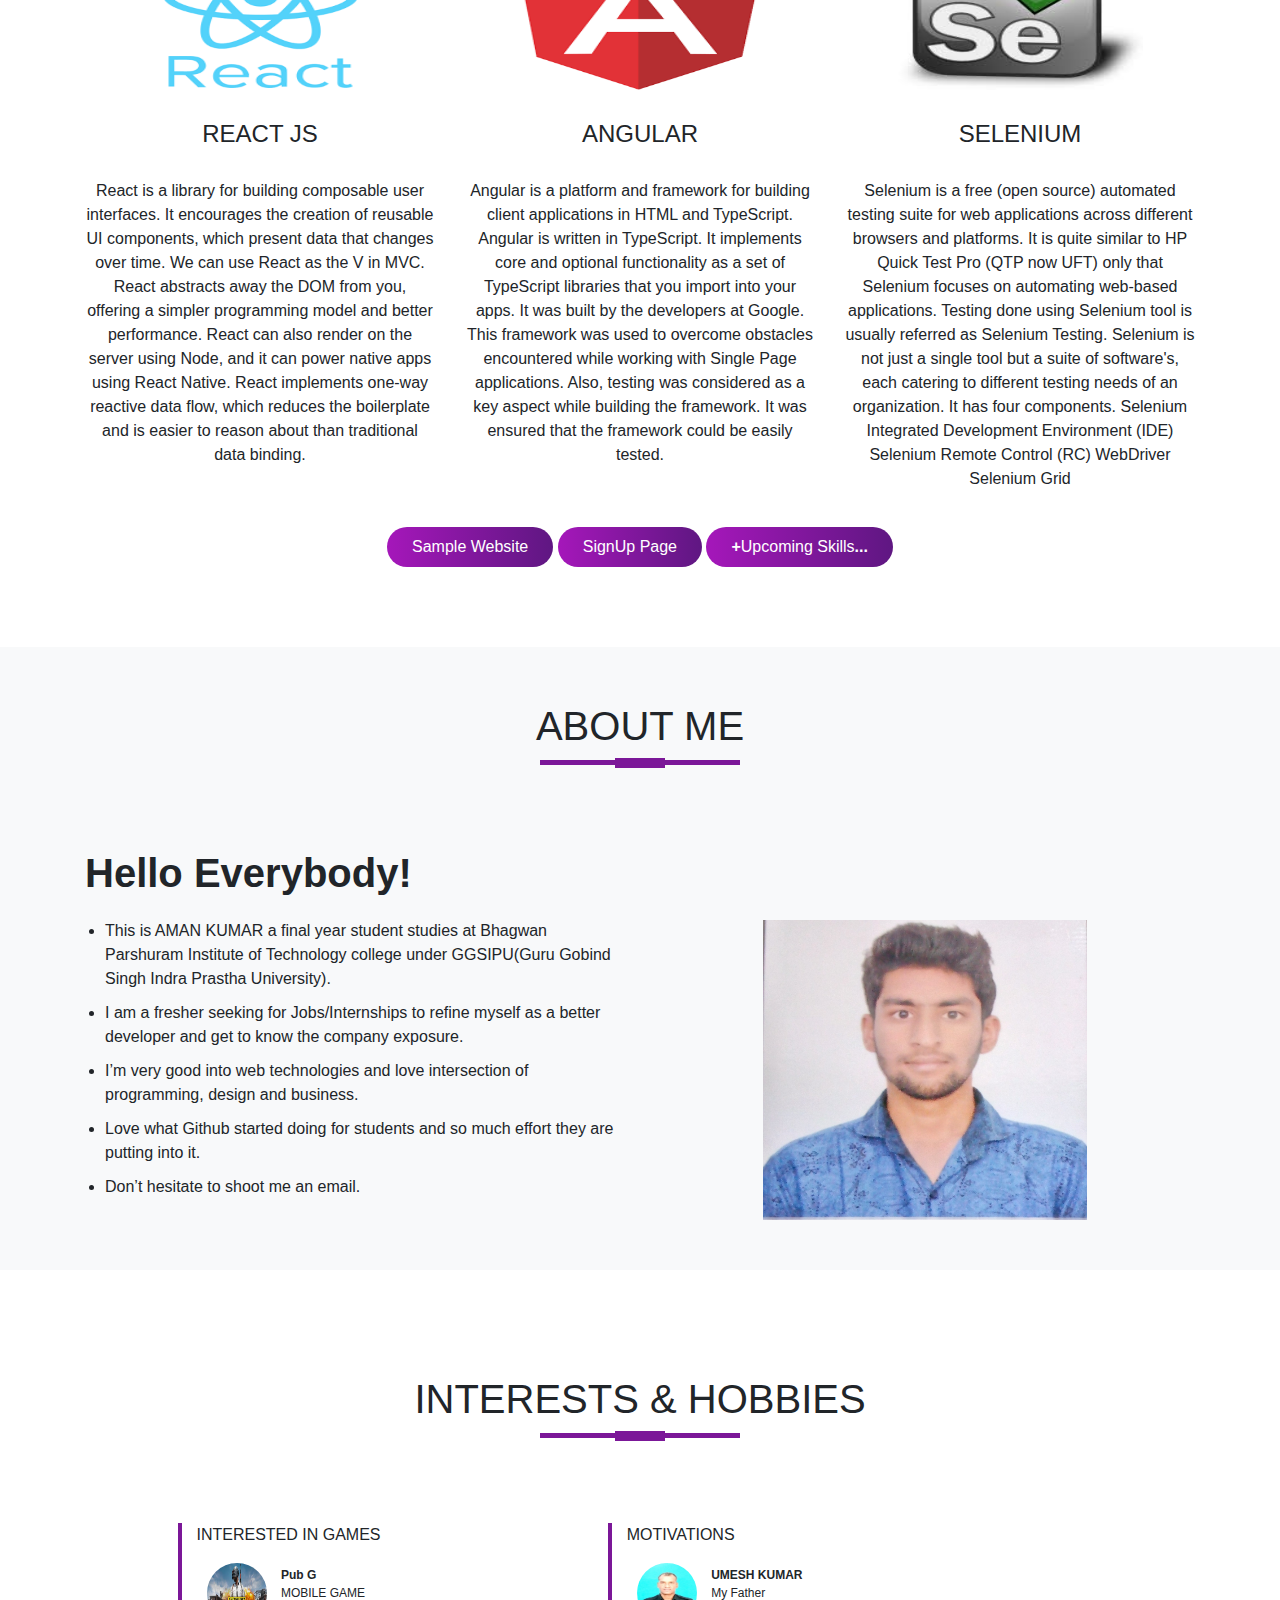
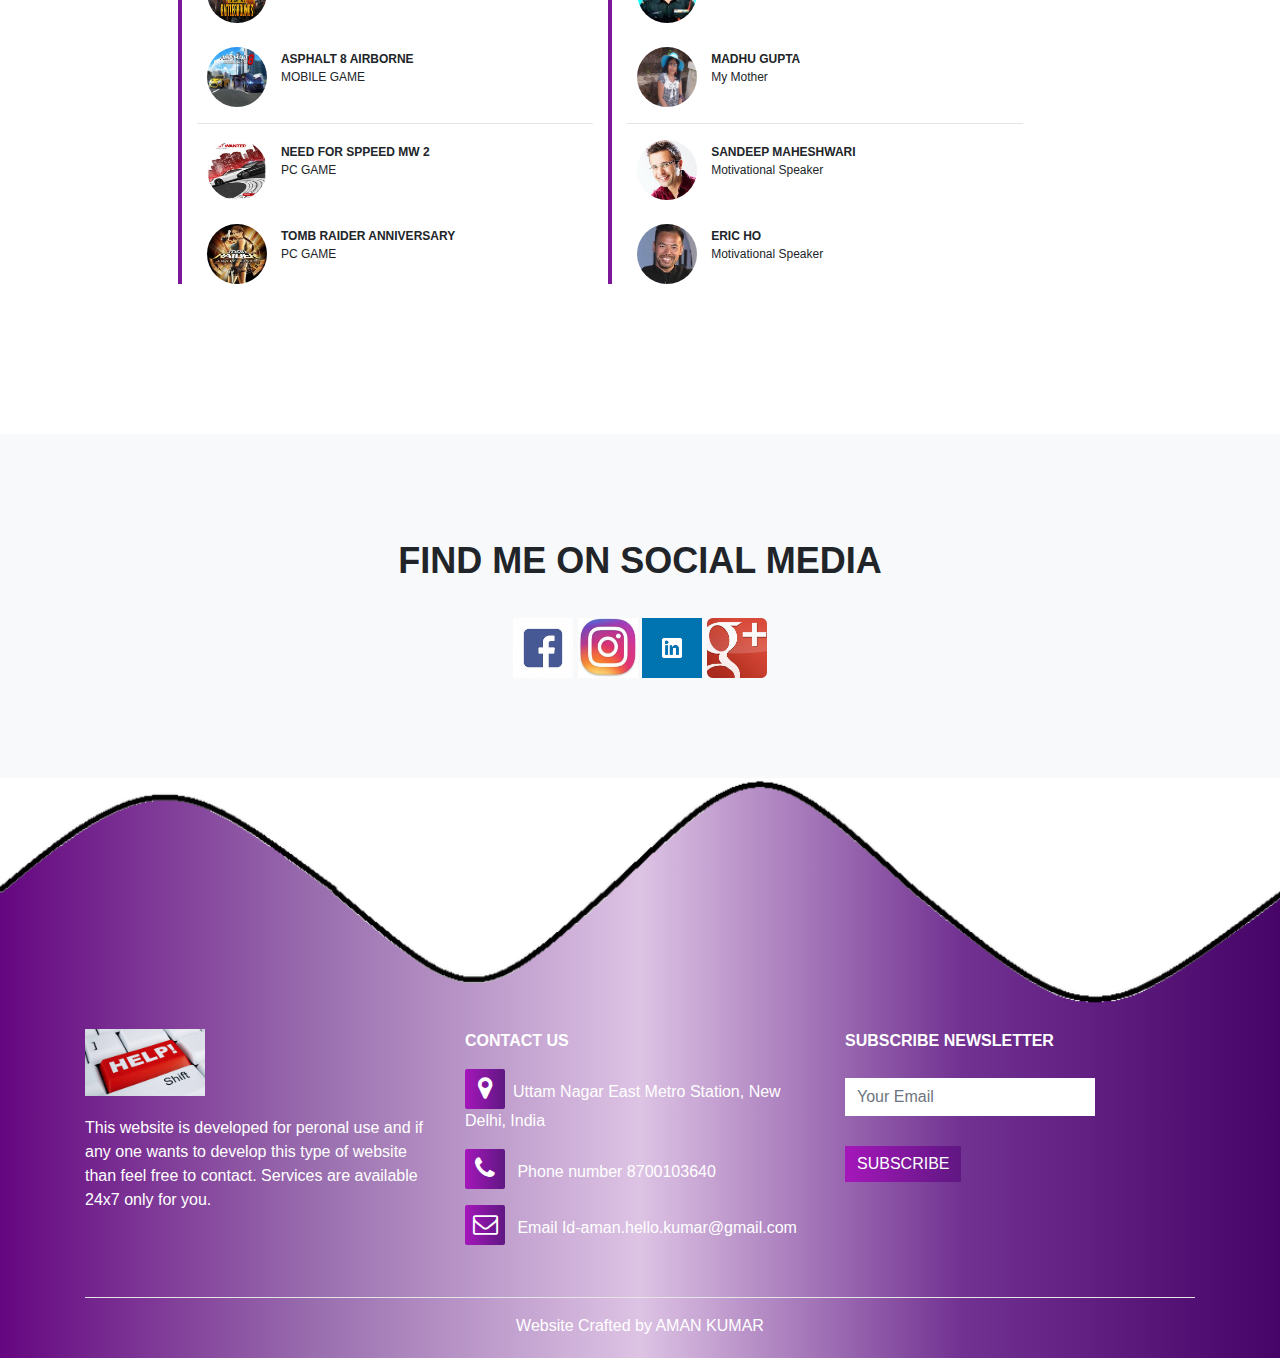
==== commit e32ade82: "Update index.html" ====
--- a/index.html
+++ b/index.html
@@ -124,8 +124,8 @@
                         Selenium Grid</p>
             </div>
         </div>
-        <a href="https://amankumar4all.github.io/website/"><button type="button" class="btn btn-primary"><b>+</b>Sample Website<b>...</b></button></a>
-        <a href="https://amankumar4all.github.io/signin_dashboard/"><button type="button" class="btn btn-primary"><b>+</b>SignUp Page<b>...</b></button></a>        
+        <a href="https://amankumar4all.github.io/website/"><button type="button" class="btn btn-primary">Sample Website</button></a>
+        <a href="https://amankumar4all.github.io/signin_dashboard/"><button type="button" class="btn btn-primary">SignUp Page</button></a>        
         <button type="button" class="btn btn-primary"><b>+</b>Upcoming Skills<b>...</b></button>
     </div>
 </section>
